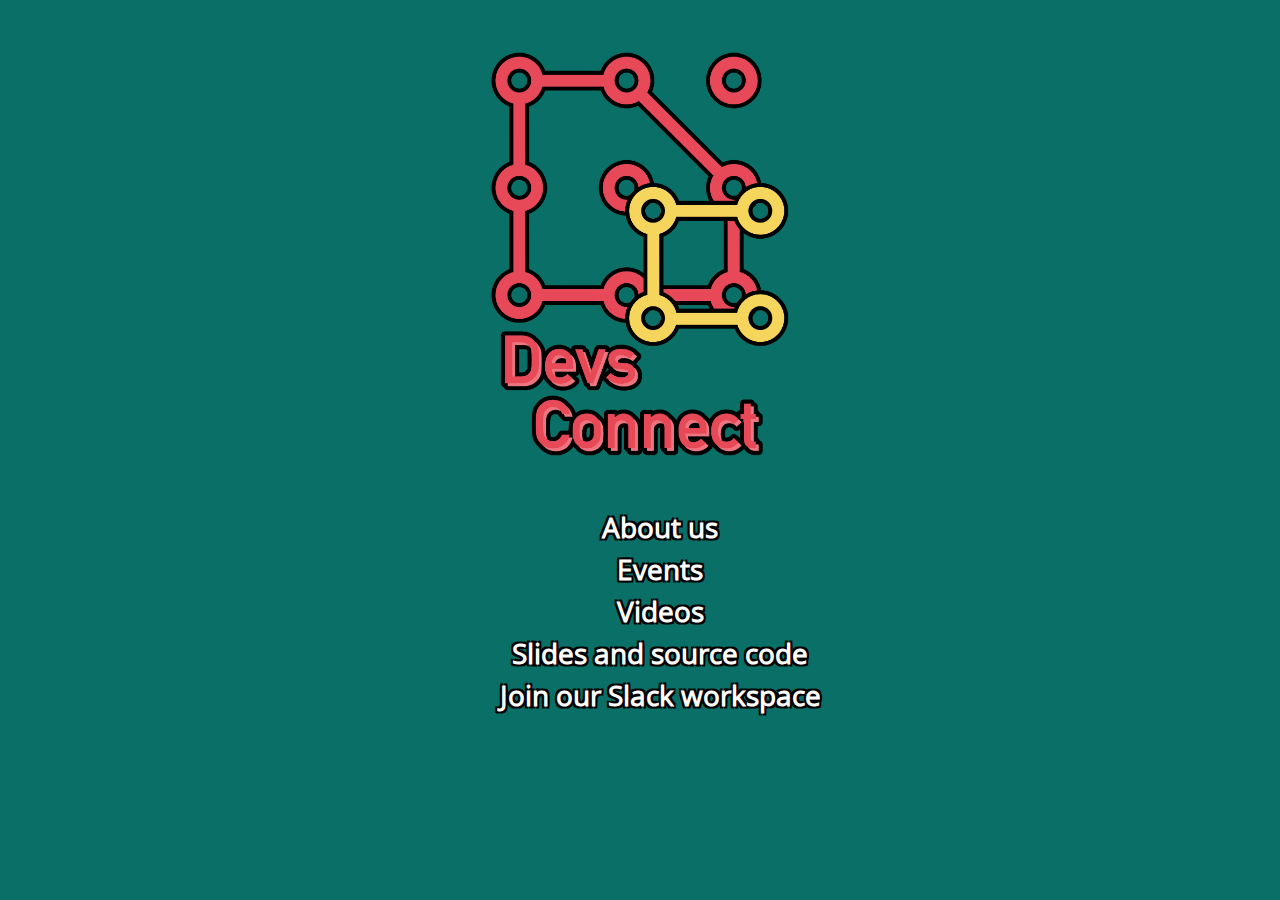
==== index.html @ 1367255e "Removal of unnecessary comments" ====
<!DOCTYPE html>
<html>
<head>
<title>Devs Connect</title>
<link rel="apple-touch-icon" sizes="180x180" href="/apple-touch-icon.png">
<link rel="icon" type="image/png" sizes="32x32" href="/favicon-32x32.png">
<link rel="icon" type="image/png" sizes="16x16" href="/favicon-16x16.png">
<link rel="manifest" href="/site.webmanifest">
<link rel="stylesheet" href="stylesheet.css" type="text/css" charset="utf-8" />
<style type="text/css">
body{
	font-family: 'open_sansregular';
	font-weight: bolder;
	font-size: 1.75em;
	color: white;
	
	text-shadow: -2px -2px 0 black, 2px 2px 0 black, 2px 0px 0 black, -2px 0px 0 black, 2px -2px 0 black, -2px 2px 0 black
}
.center {
	text-align: center;
	align: center;
}
.image {
	width: 312px;
	height: 423px;
	//border: 5px dotted;
}
ul {
  list-style-type: none;
  line-height: 150%;
}
a {
	color: white;
	text-decoration: none;
}
li:hover {
  transform: scale(1.1);
}
li:active {
  transform: scale(0.9);
}
</style>
</head>
<body bgcolor="#0A6F66">
<h1 class="center"><img class="image" src="logo.svg"/></h1>
<p class="center">
<ul class="center">
  <li><a href="https://docs.google.com/document/d/1Pj_SNiUisJoO6OI3UiDoa-M8a3bYUmRH5e6-QH-MxgM">About us</a></li>
  <li><a href="https://www.meetup.com/devsconnect">Events</a></li>
  <li><a href="https://www.youtube.com/channel/UCSsGzW6_uMGJI5h7SxJ6yow">Videos</a></li>
  <li><a href="https://github.com/Devs-Connect">Slides and source code</a></li>
  <li><a href="https://docs.google.com/document/d/1eMZlACr8DPXjhMFNV07wCt_FYI009FkoSXP2C1SKrMA">Join our Slack workspace</a></li>
</ul>
</p>
</body>
</html>
---- stylesheet.css ----
/*! Generated by Font Squirrel (https://www.fontsquirrel.com) on May 4, 2022 */



@font-face {
    font-family: 'open_sansregular';
    src: url('opensans-variablefont_wdthwght-webfont.woff2') format('woff2'),
         url('opensans-variablefont_wdthwght-webfont.woff') format('woff');
    font-weight: normal;
    font-style: normal;

}
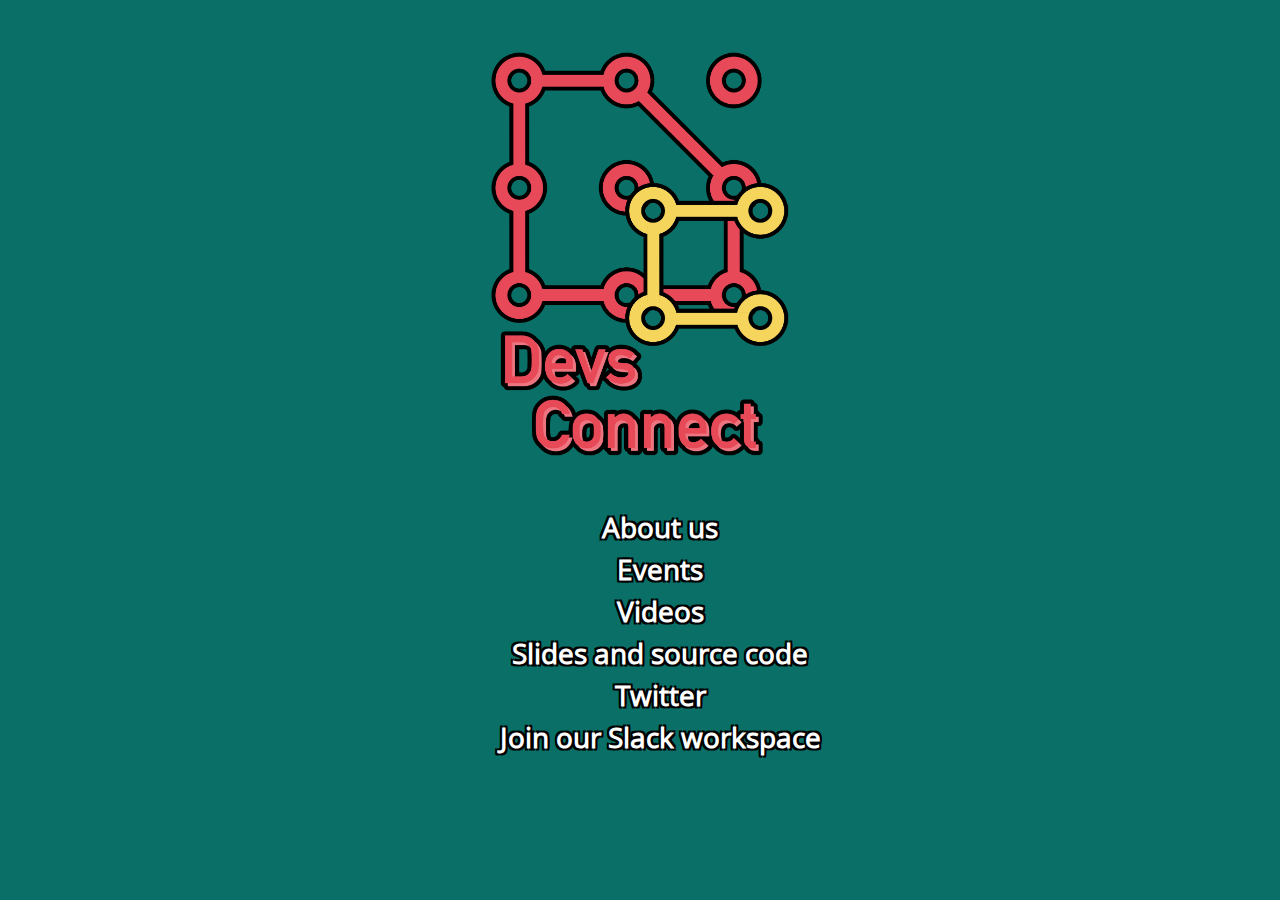
==== commit 8c50c815: "Added link to Twitter" ====
--- a/index.html
+++ b/index.html
@@ -49,6 +49,7 @@
   <li><a href="https://www.meetup.com/devsconnect">Events</a></li>
   <li><a href="https://www.youtube.com/channel/UCSsGzW6_uMGJI5h7SxJ6yow">Videos</a></li>
   <li><a href="https://github.com/Devs-Connect">Slides and source code</a></li>
+  <li><a href="https://twitter.com/connect_devs">Twitter</a></li>
   <li><a href="https://docs.google.com/document/d/1eMZlACr8DPXjhMFNV07wCt_FYI009FkoSXP2C1SKrMA">Join our Slack workspace</a></li>
 </ul>
 </p>
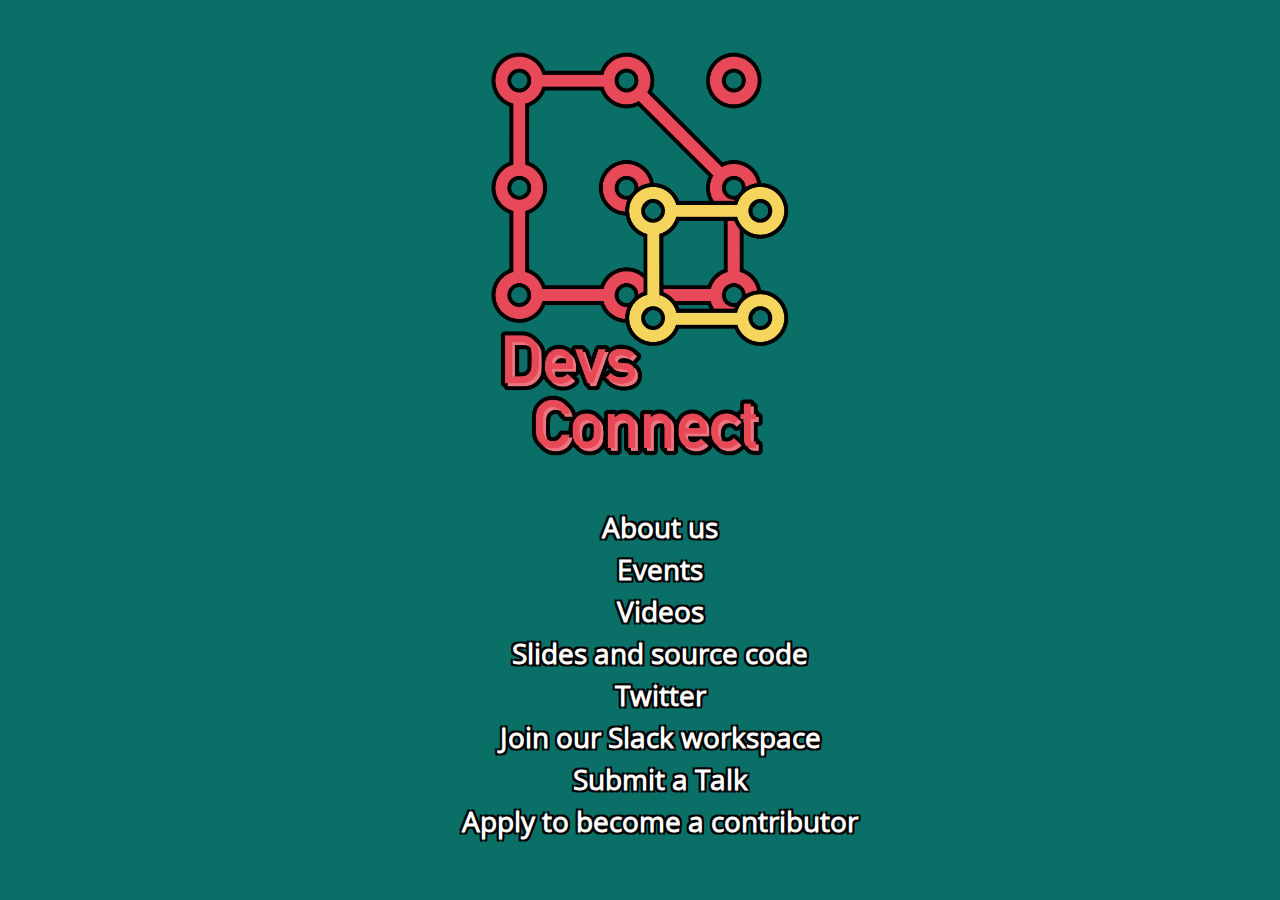
==== commit d6897286: "move to subdirectories" ====
--- a/index.html
+++ b/index.html
@@ -2,47 +2,15 @@
 <html>
 <head>
 <title>Devs Connect</title>
-<link rel="apple-touch-icon" sizes="180x180" href="/apple-touch-icon.png">
-<link rel="icon" type="image/png" sizes="32x32" href="/favicon-32x32.png">
-<link rel="icon" type="image/png" sizes="16x16" href="/favicon-16x16.png">
-<link rel="manifest" href="/site.webmanifest">
-<link rel="stylesheet" href="stylesheet.css" type="text/css" charset="utf-8" />
-<style type="text/css">
-body{
-	font-family: 'open_sansregular';
-	font-weight: bolder;
-	font-size: 1.75em;
-	color: white;
-	
-	text-shadow: -2px -2px 0 black, 2px 2px 0 black, 2px 0px 0 black, -2px 0px 0 black, 2px -2px 0 black, -2px 2px 0 black
-}
-.center {
-	text-align: center;
-	align: center;
-}
-.image {
-	width: 312px;
-	height: 423px;
-	//border: 5px dotted;
-}
-ul {
-  list-style-type: none;
-  line-height: 150%;
-}
-a {
-	color: white;
-	text-decoration: none;
-}
-li:hover {
-  transform: scale(1.1);
-}
-li:active {
-  transform: scale(0.9);
-}
-</style>
+<link rel="apple-touch-icon" sizes="180x180" href="images/apple-touch-icon.png">
+<link rel="icon" type="image/png" sizes="32x32" href="images/favicon-32x32.png">
+<link rel="icon" type="image/png" sizes="16x16" href="images/favicon-16x16.png">
+<link rel="manifest" href="images/site.webmanifest">
+<link rel="stylesheet" href="styles/fonts.css" type="text/css" charset="utf-8" />
+<link rel="stylesheet" href="styles/home.css" type="text/css" charset="utf-8" />
 </head>
 <body bgcolor="#0A6F66">
-<h1 class="center"><img class="image" src="logo.svg"/></h1>
+<h1 class="center"><a href="https://www.devsconnect.org/"><img class="image" src="images/logo.svg" alt="Devs Connect Logo"/></a></h1>
 <p class="center">
 <ul class="center">
   <li><a href="https://docs.google.com/document/d/1Pj_SNiUisJoO6OI3UiDoa-M8a3bYUmRH5e6-QH-MxgM">About us</a></li>
@@ -50,7 +18,9 @@
   <li><a href="https://www.youtube.com/channel/UCSsGzW6_uMGJI5h7SxJ6yow">Videos</a></li>
   <li><a href="https://github.com/Devs-Connect">Slides and source code</a></li>
   <li><a href="https://twitter.com/connect_devs">Twitter</a></li>
-  <li><a href="https://docs.google.com/document/d/1eMZlACr8DPXjhMFNV07wCt_FYI009FkoSXP2C1SKrMA">Join our Slack workspace</a></li>
+  <li><a href="requests/join-slack.html">Join our Slack workspace</a></li>
+  <li><a href="requests/submit-a-talk.html">Submit a Talk</a></li>
+  <li><a href="requests/apply-to-become-a-contributor.html">Apply to become a contributor</a></li>
 </ul>
 </p>
 </body>
--- a/styles/fonts.css
+++ b/styles/fonts.css
@@ -0,0 +1,23 @@
+/*! Generated by Font Squirrel (https://www.fontsquirrel.com) on May 4, 2022 */
+@font-face {
+    font-family: 'open_sansregular';
+    src: url('/fonts/opensans-variablefont_wdthwght-webfont.woff2') format('woff2'),
+         url('/fonts/opensans-variablefont_wdthwght-webfont.woff') format('woff');
+	src: local(''),
+		  url('/fonts/opensans-variablefont_wdthwght-webfont.woff2') format('woff2'), /* Super Modern Browsers */
+		  url('/fonts/opensans-variablefont_wdthwght-webfont.woff') format('woff'), /* Modern Browsers */
+
+    font-weight: normal
+    font-style: normal;
+}
+@font-face {
+	font-family: 'open_sansregular_latin';
+	color: black;
+	src: url('/fonts/open-sans-v29-latin-regular.eot'); /* IE9 Compat Modes */
+	src: local(''),
+       url('/fonts/open-sans-v29-latin-regular.eot?#iefix') format('embedded-opentype'), /* IE6-IE8 */
+       url('/fonts/open-sans-v29-latin-regular.woff2') format('woff2'), /* Super Modern Browsers */
+       url('/fonts/open-sans-v29-latin-regular.woff') format('woff'), /* Modern Browsers */
+       url('/fonts/open-sans-v29-latin-regular.ttf') format('truetype'), /* Safari, Android, iOS */
+       url('/fonts/open-sans-v29-latin-regular.svg#OpenSans') format('svg'); /* Legacy iOS */
+}--- a/styles/home.css
+++ b/styles/home.css
@@ -0,0 +1,31 @@
+body{
+	font-family: 'open_sansregular';
+	font-weight: bolder;
+	font-size: 1.75em;
+	color: white;
+	
+	text-shadow: -2px -2px 0 black, 2px 2px 0 black, 2px 0px 0 black, -2px 0px 0 black, 2px -2px 0 black, -2px 2px 0 black
+}
+.center {
+	text-align: center;
+	align: center;
+}
+.image {
+	width: 312px;
+	height: 423px;
+	//border: 5px dotted;
+}
+ul {
+  list-style-type: none;
+  line-height: 150%;
+}
+a {
+	color: white;
+	text-decoration: none;
+}
+li:hover {
+  transform: scale(1.1);
+}
+li:active {
+  transform: scale(0.9);
+}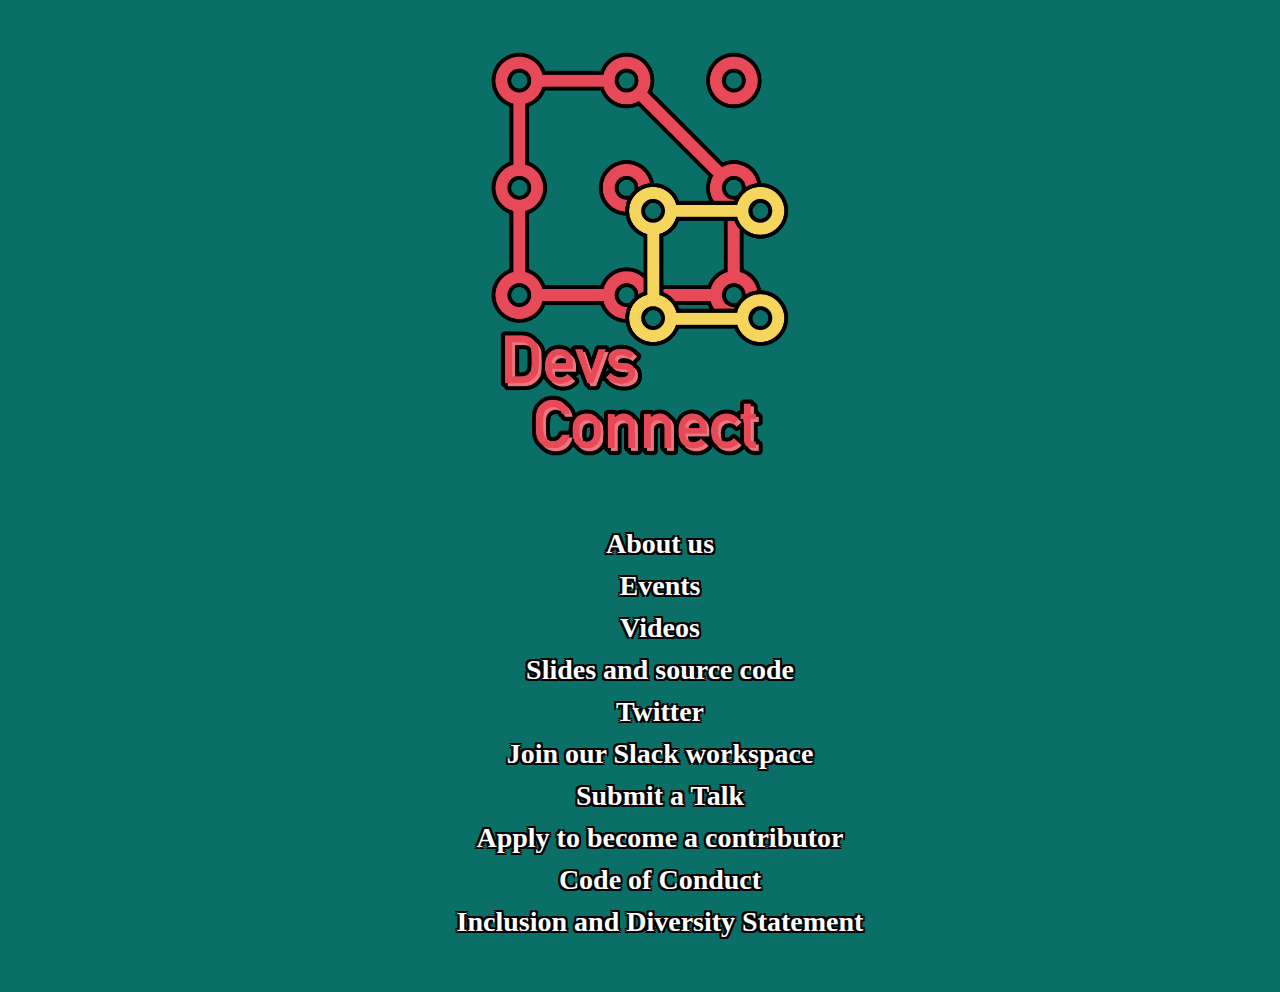
==== commit b064c4cf: "Add spacing and policy pages to website" ====
--- a/index.html
+++ b/index.html
@@ -14,13 +14,19 @@
 <p class="center">
 <ul class="center">
   <li><a href="https://docs.google.com/document/d/1Pj_SNiUisJoO6OI3UiDoa-M8a3bYUmRH5e6-QH-MxgM">About us</a></li>
+  <li/>
   <li><a href="https://www.meetup.com/devsconnect">Events</a></li>
+  <li/>
   <li><a href="https://www.youtube.com/channel/UCSsGzW6_uMGJI5h7SxJ6yow">Videos</a></li>
   <li><a href="https://github.com/Devs-Connect">Slides and source code</a></li>
   <li><a href="https://twitter.com/connect_devs">Twitter</a></li>
-  <li><a href="requests/join-slack.html">Join our Slack workspace</a></li>
-  <li><a href="requests/submit-a-talk.html">Submit a Talk</a></li>
-  <li><a href="requests/apply-to-become-a-contributor.html">Apply to become a contributor</a></li>
+  <li/>
+  <li><a href="/requests/join-slack.html">Join our Slack workspace</a></li>
+  <li><a href="/requests/submit-a-talk.html">Submit a Talk</a></li>
+  <li><a href="/requests/apply-to-become-a-contributor.html">Apply to become a contributor</a></li>
+  <li/>
+  <li><a href="/policies/code-of-conduct.html">Code of Conduct</a></li>
+  <li><a href="https://docs.google.com/document/d/1_D5vYEahOJ5oFkxQyqU2zmwGrsu1cMgXXUm0bctzamw/edit?usp=sharing">Inclusion and Diversity Statement</a></li>
 </ul>
 </p>
 </body>
--- a/styles/fonts.css
+++ b/styles/fonts.css
@@ -1,11 +1,11 @@
 /*! Generated by Font Squirrel (https://www.fontsquirrel.com) on May 4, 2022 */
 @font-face {
     font-family: 'open_sansregular';
-    src: url('/fonts/opensans-variablefont_wdthwght-webfont.woff2') format('woff2'),
-         url('/fonts/opensans-variablefont_wdthwght-webfont.woff') format('woff');
+    src: url('https://www.devsconnect.org/fonts/opensans-variablefont_wdthwght-webfont.woff2') format('woff2'),
+         url('https://www.devsconnect.org/fonts/opensans-variablefont_wdthwght-webfont.woff') format('woff');
 	src: local(''),
-		  url('/fonts/opensans-variablefont_wdthwght-webfont.woff2') format('woff2'), /* Super Modern Browsers */
-		  url('/fonts/opensans-variablefont_wdthwght-webfont.woff') format('woff'), /* Modern Browsers */
+		  url('https://www.devsconnect.org/fonts/opensans-variablefont_wdthwght-webfont.woff2') format('woff2'), /* Super Modern Browsers */
+		  url('https://www.devsconnect.org/fonts/opensans-variablefont_wdthwght-webfont.woff') format('woff'), /* Modern Browsers */
 
     font-weight: normal
     font-style: normal;
@@ -13,11 +13,11 @@
 @font-face {
 	font-family: 'open_sansregular_latin';
 	color: black;
-	src: url('/fonts/open-sans-v29-latin-regular.eot'); /* IE9 Compat Modes */
+	src: url('https://www.devsconnect.org/fonts/open-sans-v29-latin-regular.eot'); /* IE9 Compat Modes */
 	src: local(''),
-       url('/fonts/open-sans-v29-latin-regular.eot?#iefix') format('embedded-opentype'), /* IE6-IE8 */
-       url('/fonts/open-sans-v29-latin-regular.woff2') format('woff2'), /* Super Modern Browsers */
-       url('/fonts/open-sans-v29-latin-regular.woff') format('woff'), /* Modern Browsers */
-       url('/fonts/open-sans-v29-latin-regular.ttf') format('truetype'), /* Safari, Android, iOS */
-       url('/fonts/open-sans-v29-latin-regular.svg#OpenSans') format('svg'); /* Legacy iOS */
+       url('https://www.devsconnect.org/fonts/open-sans-v29-latin-regular.eot?#iefix') format('embedded-opentype'), /* IE6-IE8 */
+       url('https://www.devsconnect.org/fonts/open-sans-v29-latin-regular.woff2') format('woff2'), /* Super Modern Browsers */
+       url('https://www.devsconnect.org/fonts/open-sans-v29-latin-regular.woff') format('woff'), /* Modern Browsers */
+       url('https://www.devsconnect.org/fonts/open-sans-v29-latin-regular.ttf') format('truetype'), /* Safari, Android, iOS */
+       url('https://www.devsconnect.org/fonts/open-sans-v29-latin-regular.svg#OpenSans') format('svg'); /* Legacy iOS */
 }--- a/styles/home.css
+++ b/styles/home.css
@@ -1,4 +1,4 @@
-body{
+body, p, div {
 	font-family: 'open_sansregular';
 	font-weight: bolder;
 	font-size: 1.75em;
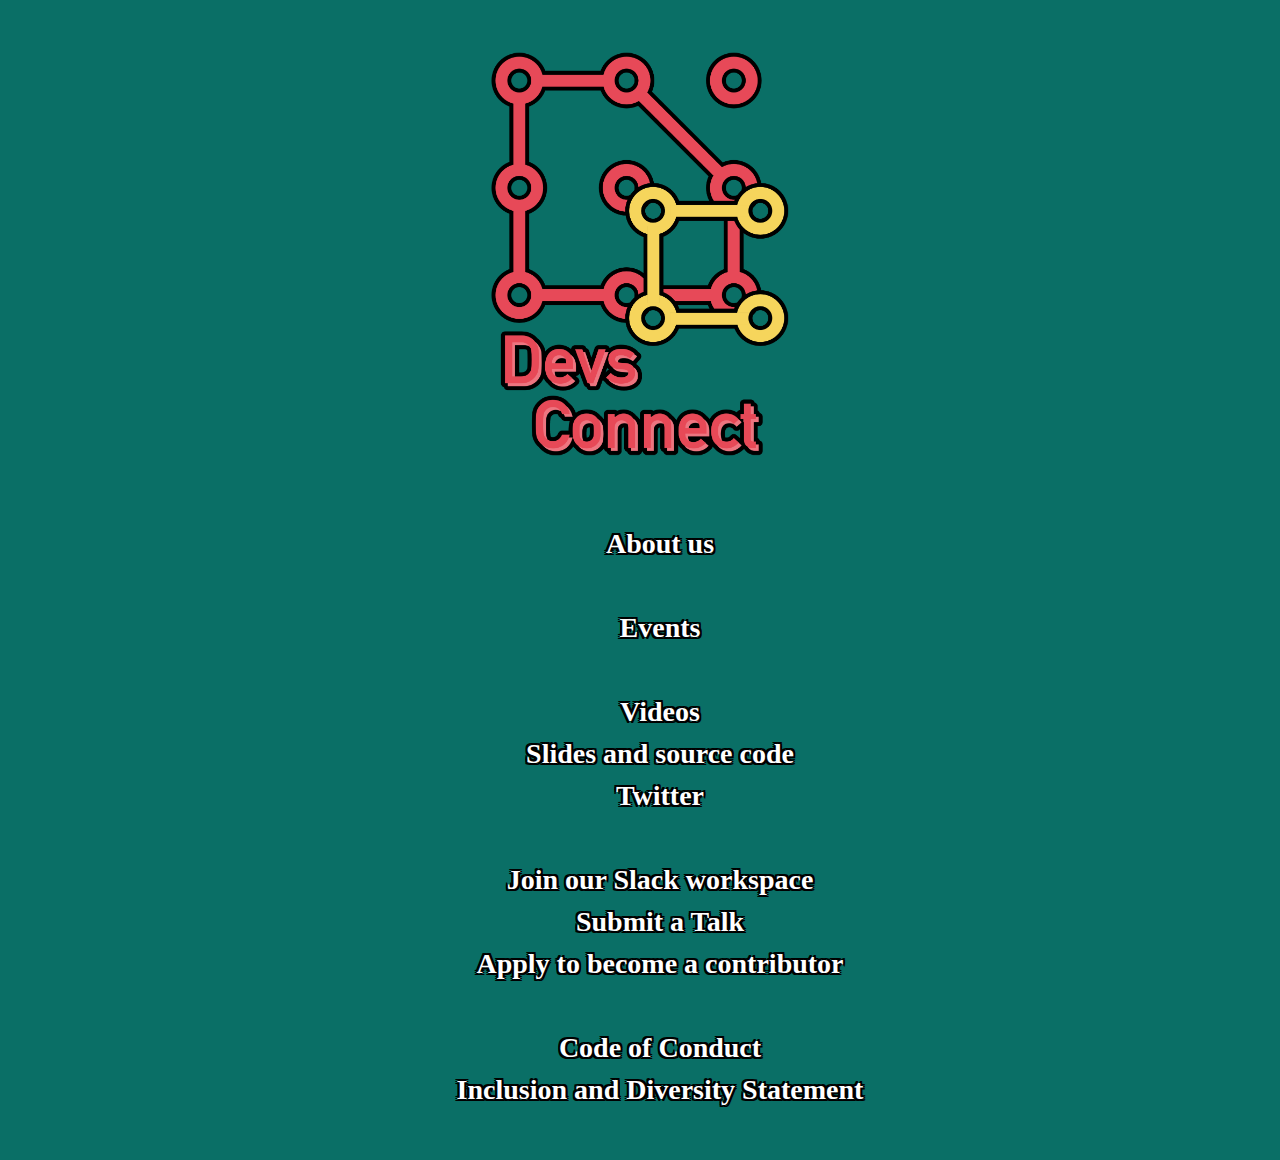
==== commit d4461b47: "fix index spacing" ====
--- a/index.html
+++ b/index.html
@@ -14,17 +14,17 @@
 <p class="center">
 <ul class="center">
   <li><a href="https://docs.google.com/document/d/1Pj_SNiUisJoO6OI3UiDoa-M8a3bYUmRH5e6-QH-MxgM">About us</a></li>
-  <li/>
+  <li> &nbsp; </li>
   <li><a href="https://www.meetup.com/devsconnect">Events</a></li>
-  <li/>
+  <li> &nbsp; </li>
   <li><a href="https://www.youtube.com/channel/UCSsGzW6_uMGJI5h7SxJ6yow">Videos</a></li>
   <li><a href="https://github.com/Devs-Connect">Slides and source code</a></li>
   <li><a href="https://twitter.com/connect_devs">Twitter</a></li>
-  <li/>
+  <li> &nbsp; </li>
   <li><a href="/requests/join-slack.html">Join our Slack workspace</a></li>
   <li><a href="/requests/submit-a-talk.html">Submit a Talk</a></li>
   <li><a href="/requests/apply-to-become-a-contributor.html">Apply to become a contributor</a></li>
-  <li/>
+  <li> &nbsp; </li>
   <li><a href="/policies/code-of-conduct.html">Code of Conduct</a></li>
   <li><a href="https://docs.google.com/document/d/1_D5vYEahOJ5oFkxQyqU2zmwGrsu1cMgXXUm0bctzamw/edit?usp=sharing">Inclusion and Diversity Statement</a></li>
 </ul>
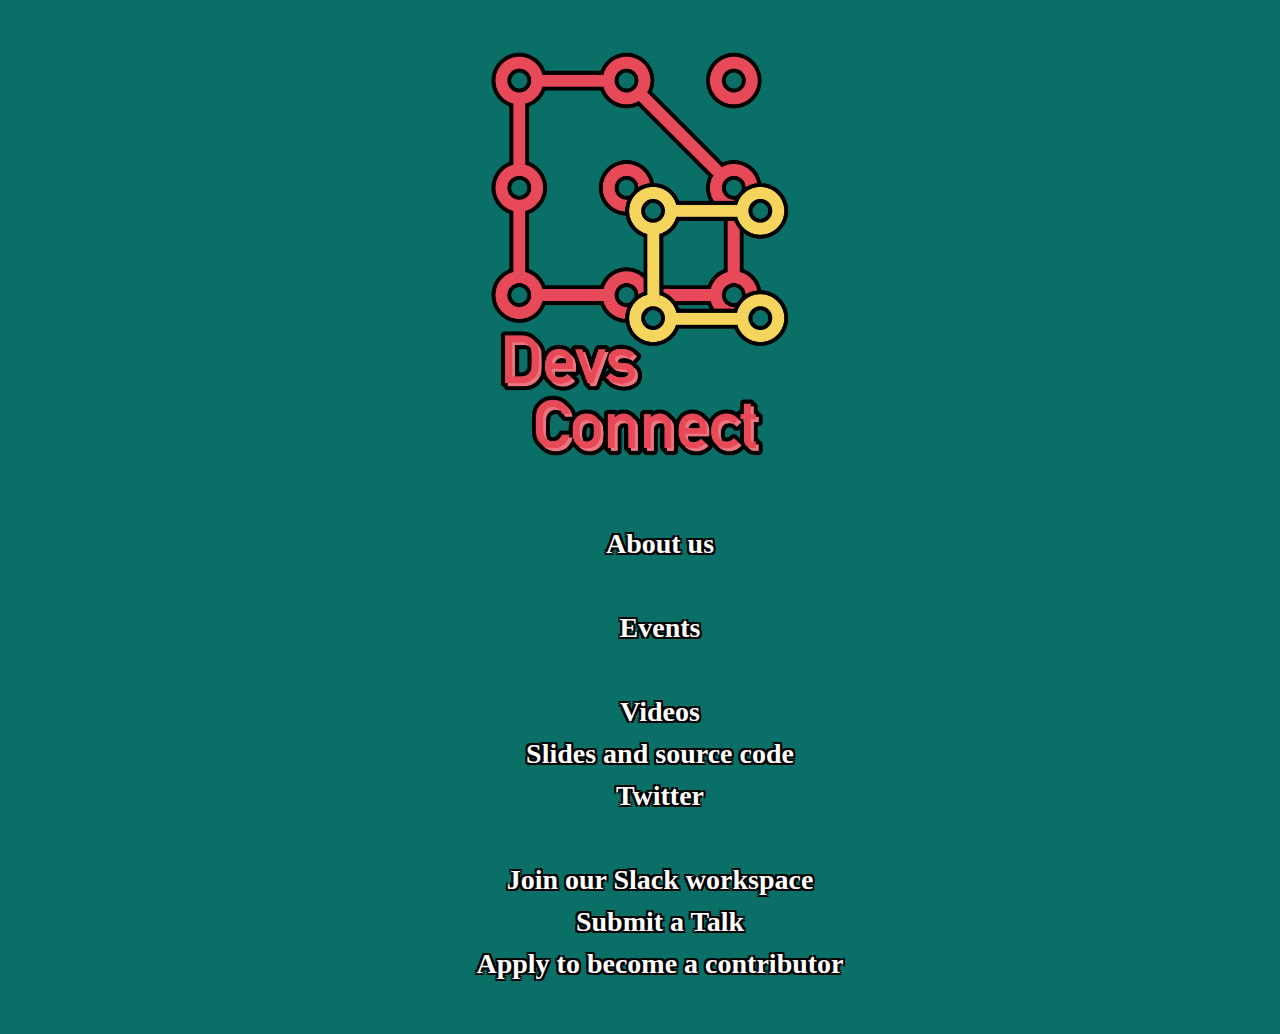
==== commit a56f722d: "Remove Code of Conduct and Inclusion and Diversity Statement from home page" ====
--- a/index.html
+++ b/index.html
@@ -2,18 +2,18 @@
 <html>
 <head>
 <title>Devs Connect</title>
-<link rel="apple-touch-icon" sizes="180x180" href="images/apple-touch-icon.png">
-<link rel="icon" type="image/png" sizes="32x32" href="images/favicon-32x32.png">
-<link rel="icon" type="image/png" sizes="16x16" href="images/favicon-16x16.png">
-<link rel="manifest" href="images/site.webmanifest">
-<link rel="stylesheet" href="styles/fonts.css" type="text/css" charset="utf-8" />
-<link rel="stylesheet" href="styles/home.css" type="text/css" charset="utf-8" />
+<link rel="apple-touch-icon" sizes="180x180" href="/images/apple-touch-icon.png">
+<link rel="icon" type="image/png" sizes="32x32" href="/images/favicon-32x32.png">
+<link rel="icon" type="image/png" sizes="16x16" href="/images/favicon-16x16.png">
+<link rel="manifest" href="/images/site.webmanifest">
+<link rel="stylesheet" href="/styles/fonts.css" type="text/css" charset="utf-8" />
+<link rel="stylesheet" href="/styles/home.css" type="text/css" charset="utf-8" />
 </head>
 <body bgcolor="#0A6F66">
-<h1 class="center"><a href="https://www.devsconnect.org/"><img class="image" src="images/logo.svg" alt="Devs Connect Logo"/></a></h1>
+<h1 class="center"><a href="https://www.devsconnect.org/"><img class="image" src="/images/logo.svg" alt="Devs Connect Logo"/></a></h1>
 <p class="center">
 <ul class="center">
-  <li><a href="https://docs.google.com/document/d/1Pj_SNiUisJoO6OI3UiDoa-M8a3bYUmRH5e6-QH-MxgM">About us</a></li>
+  <li><a href="/about/">About us</a></li>
   <li> &nbsp; </li>
   <li><a href="https://www.meetup.com/devsconnect">Events</a></li>
   <li> &nbsp; </li>
@@ -24,9 +24,6 @@
   <li><a href="/requests/join-slack.html">Join our Slack workspace</a></li>
   <li><a href="/requests/submit-a-talk.html">Submit a Talk</a></li>
   <li><a href="/requests/apply-to-become-a-contributor.html">Apply to become a contributor</a></li>
-  <li> &nbsp; </li>
-  <li><a href="/policies/code-of-conduct.html">Code of Conduct</a></li>
-  <li><a href="https://docs.google.com/document/d/1_D5vYEahOJ5oFkxQyqU2zmwGrsu1cMgXXUm0bctzamw/edit?usp=sharing">Inclusion and Diversity Statement</a></li>
 </ul>
 </p>
 </body>
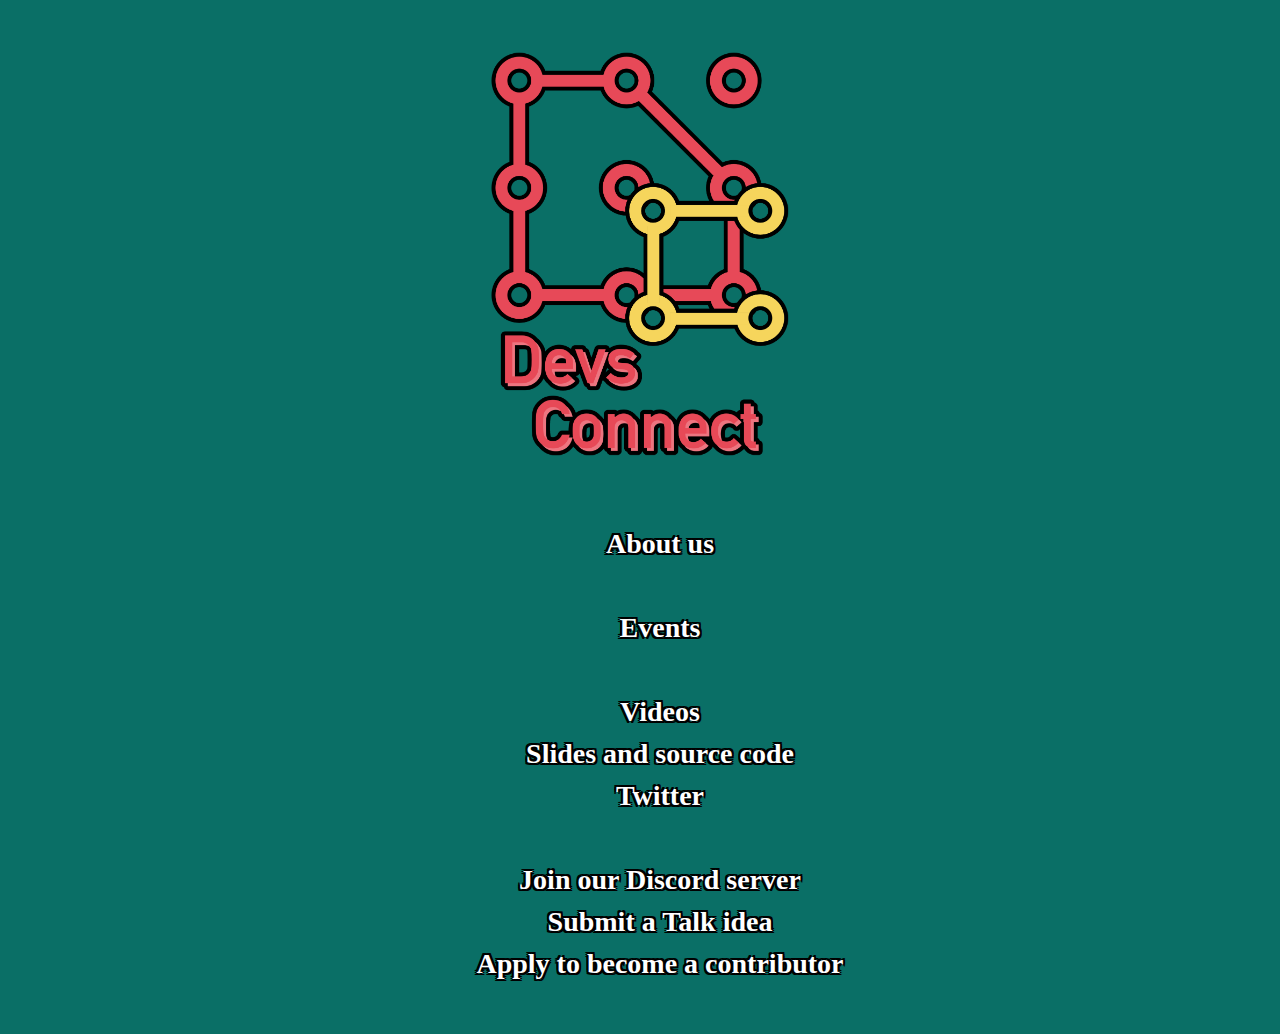
==== commit 54965b32: "Discord server" ====
--- a/index.html
+++ b/index.html
@@ -21,8 +21,8 @@
   <li><a href="https://github.com/Devs-Connect">Slides and source code</a></li>
   <li><a href="https://twitter.com/connect_devs">Twitter</a></li>
   <li> &nbsp; </li>
-  <li><a href="/requests/join-slack.html">Join our Slack workspace</a></li>
-  <li><a href="/requests/submit-a-talk.html">Submit a Talk</a></li>
+  <li><a href="/requests/join-discord.html">Join our Discord server</a></li>
+  <li><a href="/requests/submit-a-talk.html">Submit a Talk idea</a></li>
   <li><a href="/requests/apply-to-become-a-contributor.html">Apply to become a contributor</a></li>
 </ul>
 </p>
